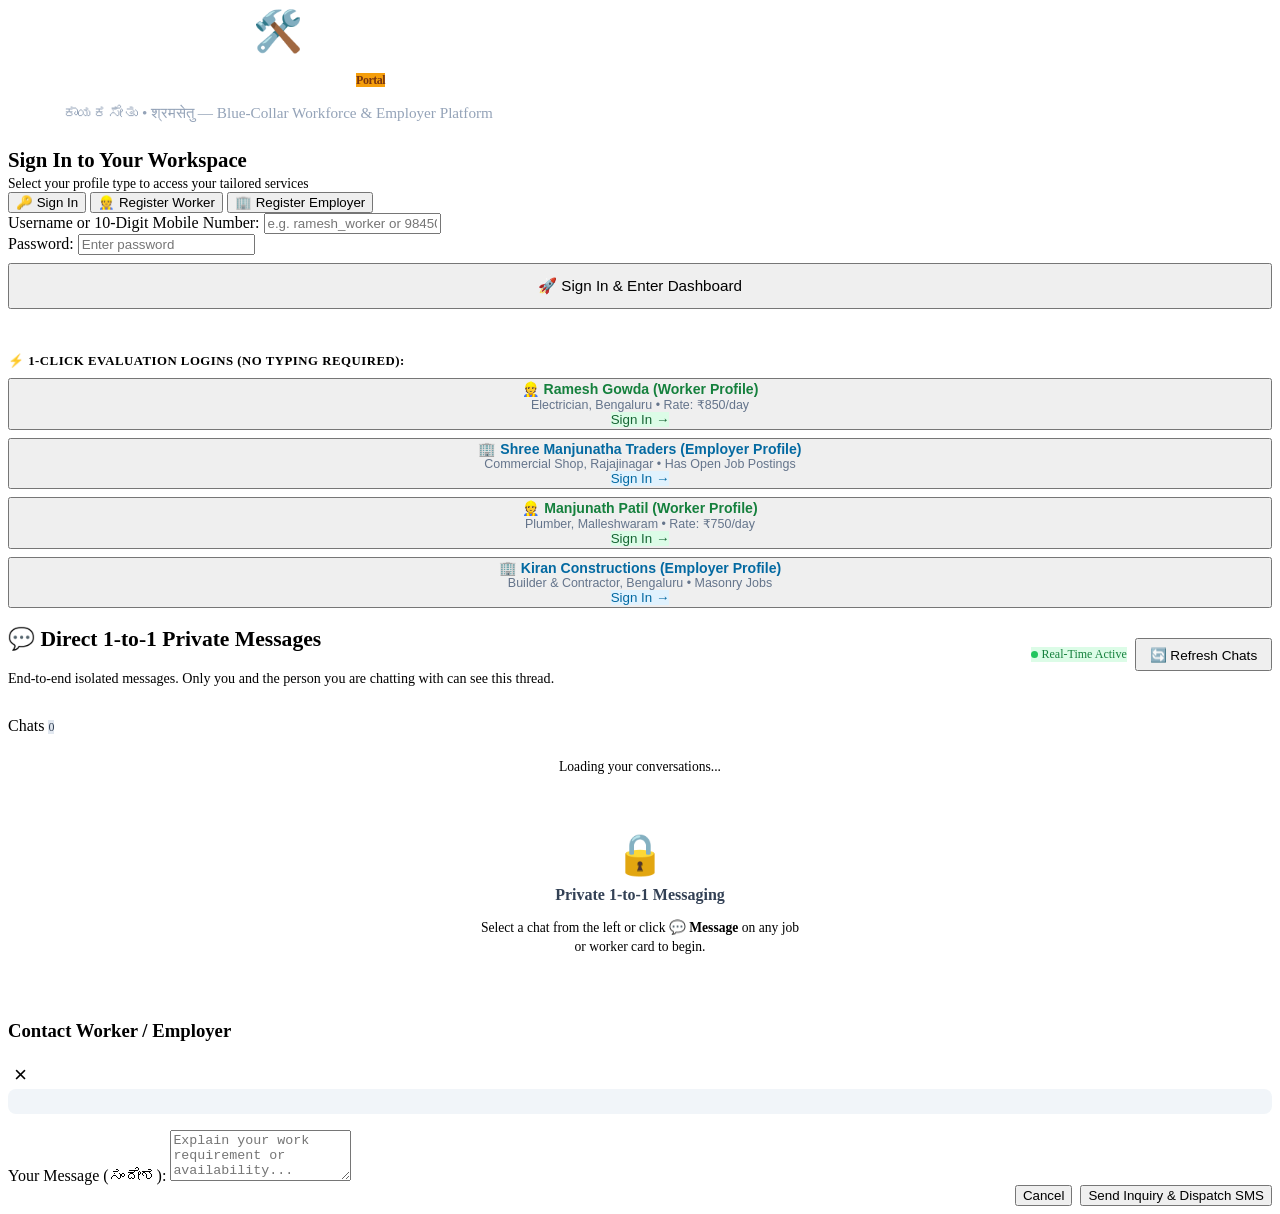
==== app/static/index.html @ 7f8d2085 "Implement real-time WebSocket chat service, fix initiate target resolution, and add live typing indi" ====
<!DOCTYPE html>
<html lang="en">
<head>
  <meta charset="UTF-8">
  <meta name="viewport" content="width=device-width, initial-scale=1.0">
  <title>KaayakaSetu (ಕಾಯಕಸೇತು / श्रमसेतु) - Blue Collar Work Platform</title>
  <link rel="stylesheet" href="/static/css/style.css">
</head>
<body>

  <!-- ===================================================================== -->
  <!-- 1. FULL-PAGE LOGIN / REGISTRATION SCREEN (Locked behind login)        -->
  <!-- Only after login will the main application open.                      -->
  <!-- ===================================================================== -->
  <div id="auth-screen" class="auth-page-wrapper">
    <div style="text-align:center; color:white; margin-bottom:1.5rem; max-width:540px; width:100%;">
      <div style="font-size:2.5rem; margin-bottom:0.25rem;">🛠️</div>
      <h1 style="font-size:2rem; font-weight:800; letter-spacing:-0.5px; margin:0;">
        KaayakaSetu <span class="logo-badge" style="background:#f59e0b; color:#78350f; font-size:0.75rem; vertical-align:middle;">Portal</span>
      </h1>
      <p style="color:#94a3b8; font-size:0.95rem; margin-top:0.4rem; line-height:1.4;">
        ಕಾಯಕಸೇತು • श्रमसेतु — Blue-Collar Workforce & Employer Platform
      </p>
    </div>

    <div class="auth-box">
      <div class="auth-header">
        <h2 style="font-size:1.3rem; color:var(--text-main); margin-bottom:0.25rem;" id="auth-box-title">Sign In to Your Workspace</h2>
        <p style="color:var(--text-muted); font-size:0.85rem; margin:0;">
          Select your profile type to access your tailored services
        </p>
      </div>

      <div class="auth-body">
        <!-- Tab Selectors -->
        <div class="auth-tab-buttons">
          <button id="tab-btn-signin" class="auth-tab-btn active" onclick="showAuthTab('signin')">
            🔑 Sign In
          </button>
          <button id="tab-btn-worker" class="auth-tab-btn" onclick="showAuthTab('worker')">
            👷 Register Worker
          </button>
          <button id="tab-btn-employer" class="auth-tab-btn" onclick="showAuthTab('employer')">
            🏢 Register Employer
          </button>
        </div>

        <!-- Alert Notification Box -->
        <div id="auth-screen-alert" style="display:none; padding:0.75rem 1rem; border-radius:8px; margin-bottom:1.25rem; font-size:0.85rem; font-weight:500;"></div>

        <!-- TAB 1: SIGN IN FORM -->
        <div id="section-signin">
          <form onsubmit="handleSignIn(event)">
            <div class="form-group">
              <label>Username or 10-Digit Mobile Number:</label>
              <input type="text" id="si-identifier" class="form-control" placeholder="e.g. ramesh_worker or 9845011223" required>
            </div>
            <div class="form-group">
              <label>Password:</label>
              <input type="password" id="si-password" class="form-control" placeholder="Enter password" required>
            </div>
            <button type="submit" class="btn btn-primary" style="width:100%; margin-top:0.5rem; justify-content:center; padding:0.75rem; font-size:0.95rem;">
              🚀 Sign In & Enter Dashboard
            </button>
          </form>

          <!-- 1-Click Instant Evaluation Logins -->
          <div style="margin-top:1.5rem; padding-top:1.25rem; border-top:1px dashed var(--border-color);">
            <div style="font-weight:700; font-size:0.8rem; color:var(--text-muted); margin-bottom:0.6rem; text-transform:uppercase; letter-spacing:0.5px;">
              ⚡ 1-Click Evaluation Logins (No typing required):
            </div>
            <div style="display:flex; flex-direction:column; gap:0.5rem;">
              <button type="button" class="demo-pill-btn" onclick="directDemoLogin('ramesh_worker', 'password123')">
                <div>
                  <div style="font-weight:700; color:#15803d; font-size:0.88rem;">👷 Ramesh Gowda (Worker Profile)</div>
                  <div style="font-size:0.78rem; color:#64748b;">Electrician, Bengaluru • Rate: ₹850/day</div>
                </div>
                <span class="badge" style="background:#dcfce7; color:#166534;">Sign In &rarr;</span>
              </button>

              <button type="button" class="demo-pill-btn" onclick="directDemoLogin('manjunatha_traders', 'password123')">
                <div>
                  <div style="font-weight:700; color:#0369a1; font-size:0.88rem;">🏢 Shree Manjunatha Traders (Employer Profile)</div>
                  <div style="font-size:0.78rem; color:#64748b;">Commercial Shop, Rajajinagar • Has Open Job Postings</div>
                </div>
                <span class="badge" style="background:#e0f2fe; color:#0369a1;">Sign In &rarr;</span>
              </button>

              <button type="button" class="demo-pill-btn" onclick="directDemoLogin('manjunath_plumber', 'password123')">
                <div>
                  <div style="font-weight:700; color:#15803d; font-size:0.88rem;">👷 Manjunath Patil (Worker Profile)</div>
                  <div style="font-size:0.78rem; color:#64748b;">Plumber, Malleshwaram • Rate: ₹750/day</div>
                </div>
                <span class="badge" style="background:#dcfce7; color:#166534;">Sign In &rarr;</span>
              </button>

              <button type="button" class="demo-pill-btn" onclick="directDemoLogin('kiran_constructions', 'password123')">
                <div>
                  <div style="font-weight:700; color:#0369a1; font-size:0.88rem;">🏢 Kiran Constructions (Employer Profile)</div>
                  <div style="font-size:0.78rem; color:#64748b;">Builder & Contractor, Bengaluru • Masonry Jobs</div>
                </div>
                <span class="badge" style="background:#e0f2fe; color:#0369a1;">Sign In &rarr;</span>
              </button>
            </div>
          </div>
        </div>

        <!-- TAB 2: REGISTER WORKER FORM -->
        <div id="section-worker" style="display:none;">
          <form onsubmit="handleRegister(event, 'worker')">
            <div class="form-row">
              <div class="form-group">
                <label>Full Name (ಕಾರ್ಮಿಕನ ಹೆಸರು):</label>
                <input type="text" id="reg-w-name" class="form-control" placeholder="e.g. Suresh Gowda" required>
              </div>
              <div class="form-group">
                <label>10-Digit Mobile Number:</label>
                <input type="text" id="reg-w-phone" class="form-control" placeholder="9845012345" required>
              </div>
            </div>
            <div class="form-row">
              <div class="form-group">
                <label>Username:</label>
                <input type="text" id="reg-w-user" class="form-control" placeholder="e.g. suresh_electrician" required>
              </div>
              <div class="form-group">
                <label>Password:</label>
                <input type="password" id="reg-w-pass" class="form-control" placeholder="Create password" required>
              </div>
            </div>
            <div class="form-row">
              <div class="form-group">
                <label>Trade / Skill (ವೃತ್ತಿ):</label>
                <select id="reg-w-trade" class="form-control" required>
                  <option value="Electrician">Electrician (ಎಲೆಕ್ಟ್ರಿಷಿಯನ್)</option>
                  <option value="Plumber">Plumber (ಪ್ಲಂಬರ್)</option>
                  <option value="Mason">Mason / Mestri (ಮೇಸ್ತ್ರಿ)</option>
                  <option value="Carpenter">Carpenter (ಬಡಗಿ)</option>
                  <option value="Painter">Painter (ಪೇಂಟರ್)</option>
                  <option value="Helper">General Helper (ಕೂಲಿ ಕಾರ್ಮಿಕ)</option>
                  <option value="Welder">Welder (ವೆಲ್ಡರ್)</option>
                </select>
              </div>
              <div class="form-group">
                <label>Daily Wage Rate ₹ (ದಿನಗೂಲಿ):</label>
                <input type="number" id="reg-w-rate" class="form-control" value="850" min="400" required>
              </div>
            </div>
            <div class="form-row">
              <div class="form-group">
                <label>Experience (Years):</label>
                <input type="number" id="reg-w-exp" class="form-control" value="3" min="0" max="35" required>
              </div>
              <div class="form-group">
                <label>City (ನಗರ):</label>
                <select id="reg-w-city" class="form-control" required>
                  <option value="Bengaluru">Bengaluru</option>
                  <option value="Mysuru">Mysuru</option>
                  <option value="Hubballi">Hubballi</option>
                  <option value="Belagavi">Belagavi</option>
                  <option value="Delhi">Delhi</option>
                  <option value="Lucknow">Lucknow</option>
                  <option value="Patna">Patna</option>
                </select>
              </div>
            </div>
            <button type="submit" class="btn btn-primary" style="width:100%; margin-top:0.75rem; justify-content:center; padding:0.75rem;">
              👷 Create Worker Profile & Enter Dashboard
            </button>
          </form>
        </div>

        <!-- TAB 3: REGISTER EMPLOYER FORM -->
        <div id="section-employer" style="display:none;">
          <form onsubmit="handleRegister(event, 'employer')">
            <div class="form-row">
              <div class="form-group">
                <label>Contact Person Name:</label>
                <input type="text" id="reg-e-name" class="form-control" placeholder="e.g. Naveen Hegde" required>
              </div>
              <div class="form-group">
                <label>Company / Shop / Builder Name:</label>
                <input type="text" id="reg-e-comp" class="form-control" placeholder="e.g. Hegde Enterprises" required>
              </div>
            </div>
            <div class="form-row">
              <div class="form-group">
                <label>10-Digit Mobile Number:</label>
                <input type="text" id="reg-e-phone" class="form-control" placeholder="9900112233" required>
              </div>
              <div class="form-group">
                <label>City (ನಗರ):</label>
                <select id="reg-e-city" class="form-control" required>
                  <option value="Bengaluru">Bengaluru</option>
                  <option value="Mysuru">Mysuru</option>
                  <option value="Hubballi">Hubballi</option>
                  <option value="Belagavi">Belagavi</option>
                  <option value="Delhi">Delhi</option>
                  <option value="Lucknow">Lucknow</option>
                  <option value="Patna">Patna</option>
                </select>
              </div>
            </div>
            <div class="form-row">
              <div class="form-group">
                <label>Username:</label>
                <input type="text" id="reg-e-user" class="form-control" placeholder="e.g. hegde_enterprises" required>
              </div>
              <div class="form-group">
                <label>Password:</label>
                <input type="password" id="reg-e-pass" class="form-control" placeholder="Create password" required>
              </div>
            </div>
            <button type="submit" class="btn btn-primary" style="width:100%; margin-top:0.75rem; justify-content:center; padding:0.75rem;">
              🏢 Create Employer Account & Enter Dashboard
            </button>
          </form>
        </div>

      </div>
    </div>
  </div>

  <!-- ===================================================================== -->
  <!-- 2. MAIN APPLICATION DASHBOARD (Opens ONLY AFTER Successful Login)     -->
  <!-- ===================================================================== -->
  <div id="main-app-screen" style="display: none;">

    <!-- Top Header -->
    <header>
      <div class="header-container">
        <div class="logo-area">
          <h1>
            🛠️ KaayakaSetu 
            <span class="logo-badge" id="lbl-badge">Microservices</span>
          </h1>
          <div class="logo-subtitle" id="lbl-subtitle">
            ಕಾಯಕಸೇತು • श्रमсеतु — Connecting Workers & Employers with Smart Matching, Fair Wage & Regional Voice IVR
          </div>
        </div>
        <div class="header-controls">
          <select id="language-switcher" class="lang-select" onchange="changeLanguage(this.value)">
            <option value="en">English</option>
            <option value="kn">ಕನ್ನಡ (Kannada)</option>
            <option value="hi">हिन्दी (Hindi)</option>
          </select>

          <!-- Current User Profile Badge -->
          <div id="auth-user-badge" style="display:flex; align-items:center;"></div>

          <!-- Sign Out Button -->
          <button id="btn-sign-out" class="btn btn-secondary" onclick="handleLogout()" style="background:#fee2e2; color:#b91c1c; border:1px solid #fca5a5; font-weight:700; font-size:0.8rem; padding:0.4rem 0.8rem; cursor:pointer;" title="Sign out and return to Login Screen">
            🚪 Sign Out
          </button>

          <a href="/docs" target="_blank" class="btn btn-secondary" style="font-size:0.8rem; padding: 0.4rem 0.8rem;">
            📖 API Docs
          </a>
        </div>
      </div>
    </header>



    <!-- Navigation Tabs (Filtered strictly by profile role) -->
    <nav class="nav-tabs-container">
      <div class="nav-tabs" id="main-nav-tabs">
        <!-- Worker-Only Tab -->
        <button id="nav-btn-jobs" class="tab-btn active" onclick="switchTab('tab-jobs', this)">
          📋 <span id="nav-jobs">Job Feed</span>
        </button>

        <!-- Employer-Only Tab -->
        <button id="nav-btn-workers" class="tab-btn" onclick="switchTab('tab-workers', this)">
          👷 <span id="nav-workers">Workers Feed</span>
        </button>

        <!-- Employer-Only Tab -->
        <button id="nav-btn-post-job" class="tab-btn" onclick="switchTab('tab-post-job', this)">
          ➕ <span id="nav-post-job">Post Work (Employer)</span>
        </button>

        <!-- Messages & Private Chat Tab (Common for Worker & Employer) -->
        <button id="nav-btn-chat" class="tab-btn" onclick="switchTab('tab-chat', this)">
          💬 <span id="nav-chat">Messages</span> <span id="chat-unread-badge" class="badge" style="display:none; background:#ef4444; color:white; font-size:0.7rem; padding:1px 6px; border-radius:999px;">0</span>
        </button>

        <!-- Common Tab (Scoped to User's Queries) -->
        <button id="nav-btn-matching" class="tab-btn" onclick="switchTab('tab-matching', this)">
          🎯 <span id="nav-matching">Smart Matcher</span>
        </button>

        <!-- Common Tab -->
        <button id="nav-btn-wage" class="tab-btn" onclick="switchTab('tab-wage', this)">
          ⚖️ <span id="nav-wage">Fair Wage Predictor</span>
        </button>

        <!-- Worker-Only Tab (IVR Telecom Simulator) -->
        <button id="nav-btn-phone-simulator" class="tab-btn" onclick="switchTab('tab-phone-simulator', this)" style="background: #e0f2fe; color: #0369a1; border-radius: 8px;">
          📞 <span id="nav-phone">IVR Voice Simulator</span>
        </button>
      </div>
    </nav>

    <!-- Main Content Area -->
    <main class="content-area">

      <!-- 1. JOB FEED TAB (Worker Profile Only) -->
      <div id="tab-jobs" class="tab-pane active">
        <div style="display:flex; justify-content:space-between; align-items:center; flex-wrap:wrap; gap:1rem; margin-bottom:1rem;">
          <div>
            <h2 id="job-feed-title" style="font-size:1.4rem;">Live Job Opportunities for Workers</h2>
            <p id="job-feed-subtitle" style="color:var(--text-muted); font-size:0.9rem;">Browse verified work posted by households, shops, and contractors nearby.</p>
          </div>
          <div style="display:flex; gap:0.5rem; flex-wrap:wrap;">
            <select id="filter-job-trade" class="form-control" style="width:auto;" onchange="loadJobFeed()">
              <option value="">All Trades (ಎಲ್ಲ ವೃತ್ತಿಗಳು)</option>
              <option value="Electrician">Electrician (ಎಲೆಕ್ಟ್ರಿಷಿಯನ್)</option>
              <option value="Plumber">Plumber (ಪ್ಲಂಬರ್)</option>
              <option value="Mason">Mason (ಮೇಸ್ತ್ರಿ)</option>
              <option value="Carpenter">Carpenter (ಬಡಗಿ)</option>
              <option value="Painter">Painter (ಪೇಂಟರ್)</option>
              <option value="Helper">Helper (ಕೂಲಿ ಕಾರ್ಮಿಕ)</option>
              <option value="Welder">Welder (ವೆಲ್ಡರ್)</option>
            </select>
            <select id="filter-job-city" class="form-control" style="width:auto;" onchange="loadJobFeed()">
              <option value="">All Cities (ಎಲ್ಲ ನಗರಗಳು)</option>
              <option value="Bengaluru">Bengaluru</option>
              <option value="Mysuru">Mysuru</option>
              <option value="Hubballi">Hubballi</option>
              <option value="Delhi">Delhi</option>
              <option value="Lucknow">Lucknow</option>
              <option value="Patna">Patna</option>
            </select>
            <button class="btn btn-secondary" onclick="loadJobFeed()">🔄 Refresh</button>
          </div>
        </div>
        <div id="job-feed-grid" class="card-grid">
          <!-- Rendered dynamically -->
        </div>
      </div>

      <!-- 2. WORKERS FEED TAB (Employer Profile Only) -->
      <div id="tab-workers" class="tab-pane">
        <div style="display:flex; justify-content:space-between; align-items:center; flex-wrap:wrap; gap:1rem; margin-bottom:1rem;">
          <div>
            <h2 id="worker-feed-title" style="font-size:1.4rem;">Available Workers Feed for Employers</h2>
            <p id="worker-feed-subtitle" style="color:var(--text-muted); font-size:0.9rem;">Hire skilled tradespeople with verified ratings, rates, and locations.</p>
          </div>
          <div style="display:flex; gap:0.5rem; flex-wrap:wrap;">
            <select id="filter-worker-trade" class="form-control" style="width:auto;" onchange="loadWorkerFeed()">
              <option value="">All Trades</option>
              <option value="Electrician">Electrician</option>
              <option value="Plumber">Plumber</option>
              <option value="Mason">Mason</option>
              <option value="Carpenter">Carpenter</option>
              <option value="Painter">Painter</option>
              <option value="Helper">Helper</option>
              <option value="Welder">Welder</option>
            </select>
            <select id="filter-worker-city" class="form-control" style="width:auto;" onchange="loadWorkerFeed()">
              <option value="">All Cities</option>
              <option value="Bengaluru">Bengaluru</option>
              <option value="Mysuru">Mysuru</option>
              <option value="Hubballi">Hubballi</option>
              <option value="Delhi">Delhi</option>
              <option value="Lucknow">Lucknow</option>
              <option value="Patna">Patna</option>
            </select>
            <button class="btn btn-secondary" onclick="loadWorkerFeed()">🔄 Refresh</button>
          </div>
        </div>
        <div id="worker-feed-grid" class="card-grid">
          <!-- Rendered dynamically -->
        </div>
      </div>

      <!-- 3. SMART MATCHER TAB (Scoped strictly to current user's queries) -->
      <div id="tab-matching" class="tab-pane">
        <div class="form-card" style="max-width:900px; margin-bottom: 1.5rem;">
          <div style="display:flex; justify-content:space-between; align-items:flex-start; flex-wrap:wrap; gap:0.5rem; margin-bottom:0.5rem;">
            <h2 style="font-size:1.3rem;" id="match-header-title">🎯 Smart Multi-Factor Job Matcher</h2>
            <span id="match-scope-badge" class="badge" style="background:#dcfce7; color:#15803d; font-size:0.8rem;">
              🔒 Scoped to Your Profile
            </span>
          </div>
          <p style="color:var(--text-muted); font-size:0.9rem; margin-bottom:1rem;" id="match-header-desc">
            Calculates compatibility scores using trade overlap (40%), geodesic travel distance (30%), wage budget fit (20%), and reliability/rating (10%).
          </p>
          <div class="form-row">
            <div class="form-group" id="match-mode-group" style="display:none;">
              <label>Mode:</label>
              <select id="match-mode" class="form-control">
                <option value="worker_to_jobs">Find Best Jobs for Worker</option>
                <option value="job_to_workers">Find Best Workers for Job Opening</option>
              </select>
            </div>
            <div class="form-group" id="match-target-group" style="flex:1;">
              <label id="lbl-match-target">Select Your Query:</label>
              <select id="match-target-select" class="form-control">
                <!-- Populated via JS with ONLY the logged-in user's queries -->
              </select>
            </div>
          </div>
          <div style="display:flex; justify-content:space-between; align-items:center; flex-wrap:wrap; gap:0.5rem;">
            <div id="match-query-note" style="font-size:0.82rem; color:var(--text-muted);">
              ⚡ Queries are scoped strictly to your account.
            </div>
            <button class="btn btn-primary" onclick="runMatching()">⚡ Run Smart Match</button>
          </div>
        </div>
        <div id="match-results-container">
          <!-- Match results card grid -->
        </div>
      </div>

      <!-- 4. FAIR WAGE PREDICTOR TAB -->
      <div id="tab-wage" class="tab-pane">
        <div class="form-card">
          <h2 style="font-size:1.3rem; margin-bottom:0.5rem;">⚖️ Fair Wage Prediction Engine</h2>
          <p style="color:var(--text-muted); font-size:0.9rem; margin-bottom:1.5rem;">
            Estimates fair market baseline and recommended daily wages based on Indian city economic tiers (Tier-1, 2, 3), experience compounding (+3%/yr), and tool ownership to protect workers from wage exploitation.
          </p>
          <form id="wage-prediction-form" onsubmit="handleWagePrediction(event)">
            <div class="form-row">
              <div class="form-group">
                <label>Trade / Skill (ವೃತ್ತಿ / व्यवसाय):</label>
                <select id="wage-trade" class="form-control" required>
                  <option value="Electrician">Electrician (ಎಲೆಕ್ಟ್ರಿಷಿಯನ್ / इलेक्ट्रीशियन)</option>
                  <option value="Plumber">Plumber (ಪ್ಲಂಬರ್ / प्लंबर)</option>
                  <option value="Mason">Mason / Mestri (ಮೇಸ್ತ್ರಿ / राजमिस्त्री)</option>
                  <option value="Carpenter">Carpenter (ಬಡಗಿ / बढ़ई)</option>
                  <option value="Painter">Painter (ಪೇಂಟರ್ / पेंटर)</option>
                  <option value="Welder">Welder (ವೆಲ್ಡರ್ / वेल्डर)</option>
                  <option value="Tile Mason">Tile / Flooring Mason (ಟೈಲ್ಸ್ ಮೇಸ್ತ್ರಿ)</option>
                  <option value="AC Technician">AC Technician (ಎಸಿ ಮೆಕ್ಯಾನಿಕ್)</option>
                  <option value="Helper">General Helper / Labour (ಕೂಲಿ ಕಾರ್ಮಿಕ / मजदूर)</option>
                  <option value="Loader">Loading & Unloading (ಹಮಾಲಿ)</option>
                </select>
              </div>
              <div class="form-group">
                <label>City (ನಗರ / शहर):</label>
                <select id="wage-city" class="form-control" required>
                  <option value="Bengaluru">Bengaluru (Tier-1 / ಕರ್ನಾಟಕ)</option>
                  <option value="Mysuru">Mysuru (Tier-2 / ಕರ್ನಾಟಕ)</option>
                  <option value="Hubballi">Hubballi (Tier-2 / ಕರ್ನಾಟಕ)</option>
                  <option value="Belagavi">Belagavi (Tier-2 / ಕರ್ನಾಟಕ)</option>
                  <option value="Davanagere">Davanagere (Tier-3 / ಕರ್ನಾಟಕ)</option>
                  <option value="Delhi">Delhi (Tier-1)</option>
                  <option value="Lucknow">Lucknow (Tier-2)</option>
                  <option value="Patna">Patna (Tier-2)</option>
                  <option value="Jaipur">Jaipur (Tier-2)</option>
                </select>
              </div>
            </div>
            <div class="form-row">
              <div class="form-group">
                <label>Years of Experience (ಅನುಭವ):</label>
                <input type="number" id="wage-exp" class="form-control" min="0" max="30" value="4" required>
              </div>
              <div class="form-group">
                <label>Hours per Workday:</label>
                <input type="number" id="wage-hours" class="form-control" min="1" max="14" value="8" required>
              </div>
            </div>
            <div class="form-row" style="margin-bottom:1.5rem;">
              <div class="form-group" style="display:flex; align-items:center; gap:0.5rem; margin-top:1.5rem;">
                <input type="checkbox" id="wage-tools" checked style="width:18px; height:18px;">
                <label for="wage-tools" style="margin-bottom:0;">Worker brings own power tools (+₹150/day)</label>
              </div>
              <div class="form-group" style="display:flex; align-items:center; gap:0.5rem; margin-top:1.5rem;">
                <input type="checkbox" id="wage-urgent" style="width:18px; height:18px;">
                <label for="wage-urgent" style="margin-bottom:0;">Emergency / Immediate Request (+20%)</label>
              </div>
            </div>
            <button type="submit" class="btn btn-primary" style="width:100%;">Calculate Fair Wage (ನ್ಯಾಯಯುತ ದರ ಲೆಕ್ಕಹಾಕಿ)</button>
          </form>

          <div id="wage-result-card" style="display:none; margin-top:1.5rem; padding:1.25rem; border-radius:10px; background:#f0fdf4; border:1px solid #bbf7d0;">
            <!-- Dynamically populated -->
          </div>
        </div>
      </div>

      <!-- 5. POST WORK (EMPLOYER ONLY) TAB -->
      <div id="tab-post-job" class="tab-pane">
        <div class="form-card">
          <h2 style="font-size:1.3rem; margin-bottom:0.5rem;">➕ Post Work / Requirement (ಉದ್ಯೋಗ ಪ್ರಕಟಿಸಿ)</h2>
          <p style="color:var(--text-muted); font-size:0.9rem; margin-bottom:1.5rem;">
            Connect instantly with skilled workers nearby. Fair wages ensure faster acceptance!
          </p>
          <form id="post-job-form" onsubmit="handlePostJob(event)">
            <div class="form-group">
              <label>Work Title (ಕೆಲಸದ ಶೀರ್ಷಿಕೆ):</label>
              <input type="text" id="job-title" class="form-control" placeholder="e.g. Bathroom plumbing & new pipe fitting" required>
            </div>
            <div class="form-row">
              <div class="form-group">
                <label>Trade Required (ಅಗತ್ಯವಿರುವ ವೃತ್ತಿ):</label>
                <select id="job-trade" class="form-control" required>
                  <option value="Electrician">Electrician</option>
                  <option value="Plumber">Plumber</option>
                  <option value="Mason">Mason</option>
                  <option value="Carpenter">Carpenter</option>
                  <option value="Painter">Painter</option>
                  <option value="Helper">Helper / Labour</option>
                  <option value="Welder">Welder</option>
                </select>
              </div>
              <div class="form-group">
                <label>Urgency Level:</label>
                <select id="job-urgency" class="form-control">
                  <option value="normal">Normal (ಸಾಮಾನ್ಯ)</option>
                  <option value="urgent">Urgent / Immediate (ತುರ್ತು ಕೆಲಸ)</option>
                </select>
              </div>
            </div>
            <div class="form-row">
              <div class="form-group">
                <label>City (ನಗರ):</label>
                <select id="job-city" class="form-control" required>
                  <option value="Bengaluru">Bengaluru</option>
                  <option value="Mysuru">Mysuru</option>
                  <option value="Hubballi">Hubballi</option>
                  <option value="Belagavi">Belagavi</option>
                  <option value="Delhi">Delhi</option>
                  <option value="Lucknow">Lucknow</option>
                  <option value="Patna">Patna</option>
                </select>
              </div>
              <div class="form-group">
                <label>Locality / Area (ಬಡಾವಣೆ/ಪ್ರದೇಶ):</label>
                <input type="text" id="job-area" class="form-control" placeholder="e.g. Rajajinagar, Indiranagar" required>
              </div>
            </div>
            <div class="form-row">
              <div class="form-group">
                <label>Daily Wage Offered in ₹ (ನೀಡುವ ದಿನಗೂಲಿ):</label>
                <input type="number" id="job-wage" class="form-control" placeholder="e.g. 900" min="400" required>
              </div>
              <div class="form-group">
                <label>Work Duration (Days):</label>
                <input type="number" id="job-duration" class="form-control" value="1" min="1" required>
              </div>
            </div>
            <div class="form-row">
              <div class="form-group">
                <label>Employer / Company Name:</label>
                <input type="text" id="job-employer-name" class="form-control" placeholder="Your business name" required>
              </div>
              <div class="form-group">
                <label>Employer Phone Number (ಮೊಬೈಲ್ ಸಂಖ್ಯೆ):</label>
                <input type="tel" id="job-employer-phone" class="form-control" placeholder="10-digit mobile number" pattern="[0-9]{10}" required>
              </div>
            </div>
            <div class="form-group">
              <label>Work Description & Requirements:</label>
              <textarea id="job-desc" class="form-control" rows="3" placeholder="Explain the exact work requirements, materials available, etc."></textarea>
            </div>
            <button type="submit" class="btn btn-primary" style="width:100%;">Publish Job Posting (ಕೆಲಸ ಪ್ರಕಟಿಸಿ)</button>
          </form>
        </div>
      </div>

      <!-- 6. IVR VOICE SIMULATOR TAB (Worker Profile Only) -->
      <div id="tab-phone-simulator" class="tab-pane">

        <!-- Live Twilio Phone Number Hotline Banner -->
        <div style="background: linear-gradient(135deg, #0284c7 0%, #0369a1 100%); color:white; border-radius:12px; padding:1.25rem 1.5rem; margin-bottom:1.5rem; display:flex; justify-content:space-between; align-items:center; flex-wrap:wrap; gap:1rem; box-shadow: 0 4px 6px -1px rgba(0, 0, 0, 0.1);">
          <div>
            <div style="display:flex; align-items:center; gap:0.5rem; font-size:0.8rem; text-transform:uppercase; letter-spacing:0.5px; opacity:0.95;">
              <span>🔴 LIVE TWILIO TELECOM GATEWAY</span>
              <span style="background:#22c55e; color:white; font-size:0.7rem; font-weight:700; padding:2px 8px; border-radius:999px;">ACTIVE HOTLINE</span>
            </div>
            <div style="font-size:1.8rem; font-weight:800; letter-spacing:1px; margin:0.35rem 0 0.2rem 0; font-family:monospace;">
              📞 <a href="tel:+17372508034" style="color:white; text-decoration:none;">+1 (737) 250-8034</a>
            </div>
            <div style="font-size:0.9rem; opacity:0.95;">
              Call directly from any mobile phone worldwide to experience the automated bilingual voice IVR in <strong>Kannada (ಕನ್ನಡ)</strong> and <strong>Hindi (हिन्दी)</strong>!
            </div>
          </div>
          <div style="display:flex; gap:0.6rem; align-items:center;">
            <a href="tel:+17372508034" class="btn" style="background:white; color:#0369a1; font-weight:700; padding:0.6rem 1.2rem; border-radius:8px; text-decoration:none; display:inline-flex; align-items:center; gap:0.4rem; box-shadow: 0 2px 4px rgba(0,0,0,0.1);">
              📱 Dial +1 (737) 250-8034
            </a>
          </div>
        </div>

        <div style="text-align:center; margin-bottom:1.5rem;">
          <h2 style="font-size:1.4rem;">📞 Virtual IVR Voice Call Simulator</h2>
          <p style="color:var(--text-muted); font-size:0.95rem; max-width:700px; margin:0.3rem auto;">
            Don't have a phone handy? Test the exact same bilingual Twilio IVR voice flows right inside your browser with the virtual interactive feature phone below!
          </p>
        </div>

        <div class="phone-simulator-container">
          <!-- Feature Phone Device -->
          <div class="feature-phone">
            <div class="phone-speaker"></div>

            <!-- Phone Screen -->
            <div class="phone-screen" id="phone-screen">
              <div class="screen-header">
                <span id="screen-network">📶 Telecom 4G</span>
                <span id="screen-clock">18:30</span>
                <span id="call-status-badge" style="background:#0284c7; padding:1px 6px; border-radius:4px; font-size:0.75rem;">Standby</span>
              </div>
              <div class="screen-body" id="screen-text">
Voice IVR Gateway
Twilio: +1 (737) 250-8034
Press 📞 CALL or dial from any real mobile phone!
              </div>
              <div class="screen-input-bar">
                <span style="margin-right:4px;">DTMF:</span>
                <input type="text" id="phone-dial-input" placeholder="Press keypad digits (1, 2, 3)" style="background:transparent; border:none; color:#38bdf8; font-family:monospace; font-size:0.9rem; width:100%; outline:none;">
              </div>
            </div>

            <!-- Call / End Action Buttons -->
            <div class="call-control-keys">
              <button class="key-call" id="btn-call" onclick="handlePhoneCallBtn()">📞 CALL</button>
              <button class="key-end" id="btn-end" onclick="handlePhoneEndBtn()">🔴 END</button>
            </div>

            <!-- Numeric DTMF Keypad -->
            <div class="phone-keypad">
              <button class="keypad-btn" onclick="pressKey('1')">1 <span class="letters">Registration</span></button>
              <button class="keypad-btn" onclick="pressKey('2')">2 <span class="letters">Find Jobs</span></button>
              <button class="keypad-btn" onclick="pressKey('3')">3 <span class="letters">Fair Wage</span></button>
              <button class="keypad-btn" onclick="pressKey('4')">4 <span class="letters">G H I</span></button>
              <button class="keypad-btn" onclick="pressKey('5')">5 <span class="letters">J K L</span></button>
              <button class="keypad-btn" onclick="pressKey('6')">6 <span class="letters">M N O</span></button>
              <button class="keypad-btn" onclick="pressKey('7')">7 <span class="letters">P Q R S</span></button>
              <button class="keypad-btn" onclick="pressKey('8')">8 <span class="letters">T U V</span></button>
              <button class="keypad-btn" onclick="pressKey('9')">9 <span class="letters">Repeat</span></button>
              <button class="keypad-btn" onclick="pressKey('*')">*</button>
              <button class="keypad-btn" onclick="pressKey('0')">0 <span class="letters">Help</span></button>
              <button class="keypad-btn" onclick="pressKey('#')">#</button>
            </div>
          </div>

          <!-- Phone Guide & Live Audio Controls Panel -->
          <div class="phone-guide-panel">
            <h3 style="margin-bottom:0.75rem; color:var(--primary);">IVR Voice Gateway Control</h3>

            <div style="background:#f0f9ff; border:1px solid #bae6fd; border-radius:8px; padding:0.85rem 1rem; margin-bottom:1rem;">
              <div style="font-size:0.75rem; text-transform:uppercase; color:#0369a1; font-weight:700; letter-spacing:0.5px;">Live Twilio Hotline:</div>
              <div style="font-size:1.35rem; font-weight:800; color:#0c4a6e; font-family:monospace; margin:0.2rem 0;">📞 +1 (737) 250-8034</div>
              <div style="font-size:0.8rem; color:#0284c7;">Connected Webhook: <code>/api/v1/telecom/ivr/twiml</code></div>
            </div>

            <div class="form-group">
              <label>Caller Phone Number (Worker Profile):</label>
              <input type="text" id="phone-caller-id" class="form-control" value="9845011223">
            </div>
            </div>

            <div id="ivr-audio-controls" style="background:#ecfdf5; padding:1rem; border-radius:8px; border:1px solid #a7f3d0; margin-bottom:1rem;">
              <div style="font-weight:600; color:#065f46; margin-bottom:0.3rem;">🔊 Voice Speech Synthesizer</div>
              <p style="font-size:0.85rem; color:#047857; margin-bottom:0.6rem;">
                Audio prompts in Kannada and Hindi are generated dynamically and spoken aloud via Web Speech API!
              </p>
              <button class="btn btn-success" style="font-size:0.85rem;" onclick="speakCurrentPrompt()">
                🔊 Repeat Audio Prompt
              </button>
            </div>

            <div style="background:#f8fafc; border:1px solid var(--border-color); border-radius:8px; padding:1rem; font-size:0.85rem; margin-bottom:1rem;">
              <div style="font-weight:600; margin-bottom:0.4rem;">IVR Call Menu Options:</div>
              <ul style="padding-left:1.2rem; line-height:1.6; color:#475569;">
                <li><strong>📞 Connect Call:</strong> Click <strong>📞 CALL</strong> to initiate the bilingual greeting.</li>
                <li><strong>1️⃣ Worker Registration:</strong> Press <code>1</code> on the keypad &rarr; Automatically links profile with caller ID!</li>
                <li><strong>2️⃣ Today's Jobs:</strong> Press <code>2</code> on the keypad &rarr; Audio reads out open job title, location, wage, and employer phone!</li>
                <li><strong>3️⃣ Fair Daily Wage:</strong> Press <code>3</code> on the keypad &rarr; Audio explains current market benchmark rates for the trade.</li>
                <li><strong>🔴 End Call:</strong> Click <strong>🔴 END</strong> to hang up.</li>
              </ul>
            </div>

            <div>
              <div style="font-weight:600; margin-bottom:0.3rem; font-size:0.85rem; color:var(--text-muted);">Live TwiML / Voice XML Payload:</div>
              <pre id="twiml-display" style="background:#0f172a; color:#38bdf8; padding:0.75rem; border-radius:6px; font-size:0.75rem; overflow-x:auto; max-height:160px; white-space:pre-wrap;">&lt;!-- Press CALL to inspect generated TwiML XML --&gt;</pre>
            </div>
          </div>
        </div>
      </div>

      <!-- 7. PRIVATE MESSAGES & CHAT TAB (Strictly 1-to-1 Isolated) -->
      <div id="tab-chat" class="tab-pane">
        <div style="margin-bottom:1rem; display:flex; justify-content:space-between; align-items:center; flex-wrap:wrap; gap:0.5rem;">
          <div>
            <h2 style="font-size:1.35rem; display:flex; align-items:center; gap:0.5rem;">
              💬 Direct 1-to-1 Private Messages
            </h2>
            <p style="color:var(--text-muted); font-size:0.88rem;">
              End-to-end isolated messages. Only you and the person you are chatting with can see this thread.
            </p>
          </div>
          <div style="display:flex; align-items:center; gap:0.5rem;">
            <span id="ws-status-badge" class="badge" style="background:#dcfce7; color:#15803d; font-size:0.75rem; display:inline-flex; align-items:center; gap:4px;">
              <span style="display:inline-block; width:7px; height:7px; background:#22c55e; border-radius:50%;"></span>
              Real-Time Active
            </span>
            <button class="btn btn-secondary" onclick="loadConversations()" style="font-size:0.85rem; padding:0.4rem 0.8rem;">
              🔄 Refresh Chats
            </button>
          </div>
        </div>

        <div class="chat-layout">
          <!-- Sidebar: Conversations List -->
          <div class="chat-sidebar">
            <div class="chat-sidebar-header">
              <span>Chats</span>
              <span id="chat-conv-count" class="badge" style="background:#e2e8f0; color:#334155; font-size:0.75rem;">0</span>
            </div>
            <div id="chat-conversation-list" class="conversation-list">
              <!-- Dynamically populated via loadConversations() -->
              <div style="padding:1.5rem 1rem; text-align:center; color:var(--text-muted); font-size:0.85rem;">
                Loading your conversations...
              </div>
            </div>
          </div>

          <!-- Main Chat Panel -->
          <div class="chat-main" id="chat-main-panel">
            <!-- Active Chat Header -->
            <div class="chat-main-header" id="chat-header" style="display:none;">
              <div>
                <div style="display:flex; align-items:center; gap:0.5rem;">
                  <strong id="chat-partner-name" style="font-size:1rem; color:var(--text-main);">...</strong>
                  <span id="chat-partner-role-badge" class="badge" style="font-size:0.72rem;">...</span>
                  <span id="chat-partner-online-dot" style="display:inline-block; width:8px; height:8px; background:#22c55e; border-radius:50%;" title="Online now"></span>
                </div>
                <div id="chat-job-context" style="font-size:0.78rem; color:var(--text-muted); margin-top:2px;"></div>
              </div>
              <div style="font-size:0.82rem; color:#0369a1; font-weight:600;" id="chat-partner-phone"></div>
            </div>

            <!-- Typing indicator -->
            <div id="chat-typing-indicator" style="display:none; font-size:0.78rem; color:#0284c7; padding:4px 1.25rem; font-style:italic; background:#f0f9ff; border-bottom:1px solid #e0f2fe;">
              ✍️ <span id="chat-typing-user">Partner</span> is typing...
            </div>

            <!-- Messages Scroll Area -->
            <div id="chat-messages-container" class="chat-messages-scroll">
              <div id="chat-placeholder" style="margin:auto; text-align:center; color:var(--text-muted); max-width:320px; padding:2rem 1rem;">
                <div style="font-size:2.5rem; margin-bottom:0.5rem;">🔒</div>
                <div style="font-weight:700; color:#334155; margin-bottom:0.3rem;">Private 1-to-1 Messaging</div>
                <p style="font-size:0.85rem; line-height:1.4;">
                  Select a chat from the left or click <strong>💬 Message</strong> on any job or worker card to begin.
                </p>
              </div>
            </div>

            <!-- Chat Input Area -->
            <form id="chat-input-form" class="chat-input-bar" onsubmit="handleSendChatMessage(event)" style="display:none;">
              <input type="text" id="chat-input-text" class="form-control" placeholder="Type a private message..." autocomplete="off" required>
              <button type="submit" class="btn btn-primary" style="padding:0.6rem 1.2rem; display:inline-flex; align-items:center; gap:0.4rem;">
                Send 📨
              </button>
            </form>
          </div>
        </div>
      </div>

    </main>

    <!-- Contact Modal -->
    <div id="contact-modal" class="modal-overlay">
      <div class="modal-content">
        <div class="modal-header">
          <h3 id="modal-title">Contact Worker / Employer</h3>
          <button onclick="closeContactModal()" style="background:none; border:none; font-size:1.4rem; cursor:pointer;">&times;</button>
        </div>
        <div id="modal-body">
          <div id="modal-target-details" style="background:#f1f5f9; padding:0.8rem; border-radius:8px; margin-bottom:1rem; font-size:0.9rem;">
            <!-- Dynamically filled -->
          </div>
          <div class="form-group">
            <label>Your Message (ಸಂದೇಶ):</label>
            <textarea id="modal-message" class="form-control" rows="3" placeholder="Explain your work requirement or availability..."></textarea>
          </div>
          <div style="display:flex; justify-content:flex-end; gap:0.5rem;">
            <button class="btn btn-secondary" onclick="closeContactModal()">Cancel</button>
            <button class="btn btn-primary" onclick="submitContactRequest()">Send Inquiry & Dispatch SMS</button>
          </div>
        </div>
      </div>
    </div>

  </div>

  <script src="/static/js/app.js"></script>
</body>
</html>
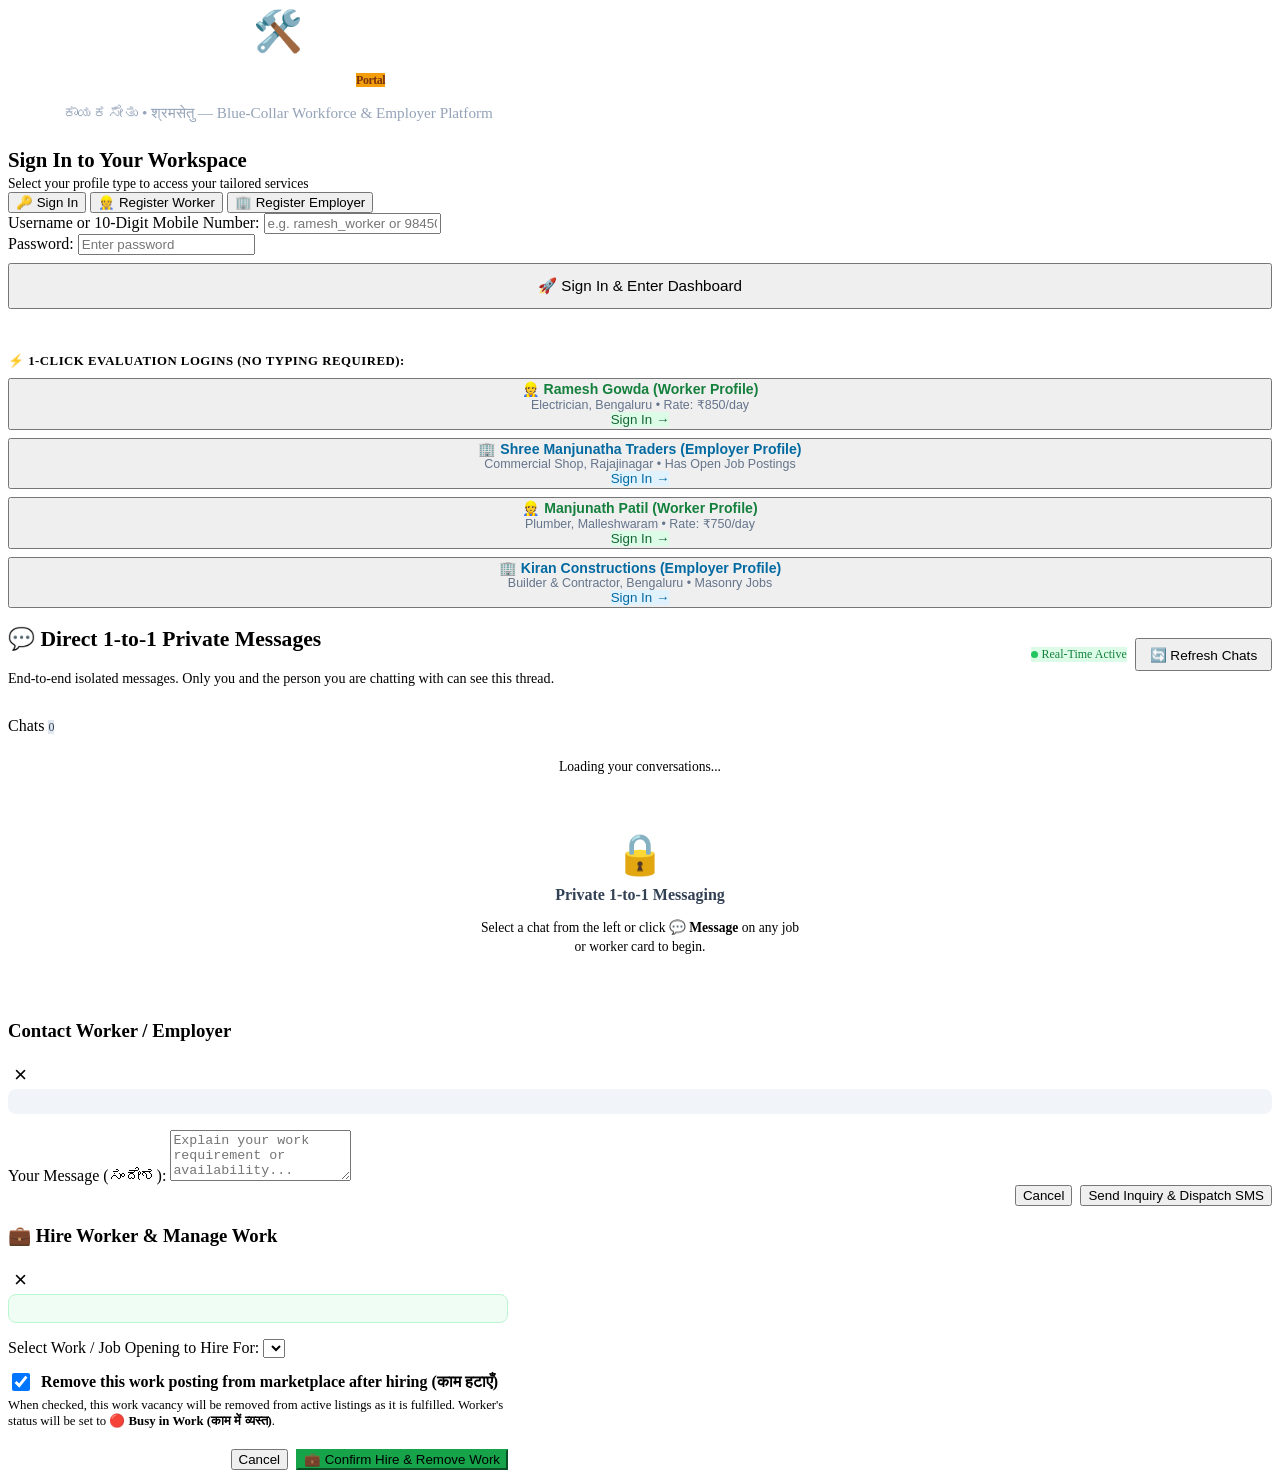
==== commit 020abbbd: "Add worker busy in work status, employer job removal upon hiring, and pure Hindi mode for IVR web si" ====
--- a/app/static/index.html
+++ b/app/static/index.html
@@ -142,26 +142,14 @@
                 </select>
               </div>
               <div class="form-group">
-                <label>Daily Wage Rate ₹ (ದಿನಗೂಲಿ):</label>
-                <input type="number" id="reg-w-rate" class="form-control" value="850" min="400" required>
-              </div>
-            </div>
-            <div class="form-row">
-              <div class="form-group">
                 <label>Experience (Years):</label>
                 <input type="number" id="reg-w-exp" class="form-control" value="3" min="0" max="35" required>
               </div>
-              <div class="form-group">
-                <label>City (ನಗರ):</label>
-                <select id="reg-w-city" class="form-control" required>
-                  <option value="Bengaluru">Bengaluru</option>
-                  <option value="Mysuru">Mysuru</option>
-                  <option value="Hubballi">Hubballi</option>
-                  <option value="Belagavi">Belagavi</option>
-                  <option value="Delhi">Delhi</option>
-                  <option value="Lucknow">Lucknow</option>
-                  <option value="Patna">Patna</option>
-                </select>
+            </div>
+            <div class="form-row">
+              <div class="form-group">
+                <label>City / Location (ನಗರ / ಸ್ಥಳ):</label>
+                <input type="text" id="reg-w-city" class="form-control" placeholder="Enter any city, town, or district (e.g. Bengaluru, Mysuru, Hassan...)" list="city-suggestions" required>
               </div>
             </div>
             <button type="submit" class="btn btn-primary" style="width:100%; margin-top:0.75rem; justify-content:center; padding:0.75rem;">
@@ -189,16 +177,8 @@
                 <input type="text" id="reg-e-phone" class="form-control" placeholder="9900112233" required>
               </div>
               <div class="form-group">
-                <label>City (ನಗರ):</label>
-                <select id="reg-e-city" class="form-control" required>
-                  <option value="Bengaluru">Bengaluru</option>
-                  <option value="Mysuru">Mysuru</option>
-                  <option value="Hubballi">Hubballi</option>
-                  <option value="Belagavi">Belagavi</option>
-                  <option value="Delhi">Delhi</option>
-                  <option value="Lucknow">Lucknow</option>
-                  <option value="Patna">Patna</option>
-                </select>
+                <label>City / Location (ನಗರ / ಸ್ಥಳ):</label>
+                <input type="text" id="reg-e-city" class="form-control" placeholder="Enter any city, town, or district" list="city-suggestions" required>
               </div>
             </div>
             <div class="form-row">
@@ -323,15 +303,7 @@
               <option value="Helper">Helper (ಕೂಲಿ ಕಾರ್ಮಿಕ)</option>
               <option value="Welder">Welder (ವೆಲ್ಡರ್)</option>
             </select>
-            <select id="filter-job-city" class="form-control" style="width:auto;" onchange="loadJobFeed()">
-              <option value="">All Cities (ಎಲ್ಲ ನಗರಗಳು)</option>
-              <option value="Bengaluru">Bengaluru</option>
-              <option value="Mysuru">Mysuru</option>
-              <option value="Hubballi">Hubballi</option>
-              <option value="Delhi">Delhi</option>
-              <option value="Lucknow">Lucknow</option>
-              <option value="Patna">Patna</option>
-            </select>
+            <input type="text" id="filter-job-city" class="form-control" placeholder="Search city / place..." list="city-suggestions" oninput="loadJobFeed()" style="width:180px;">
             <button class="btn btn-secondary" onclick="loadJobFeed()">🔄 Refresh</button>
           </div>
         </div>
@@ -358,15 +330,7 @@
               <option value="Helper">Helper</option>
               <option value="Welder">Welder</option>
             </select>
-            <select id="filter-worker-city" class="form-control" style="width:auto;" onchange="loadWorkerFeed()">
-              <option value="">All Cities</option>
-              <option value="Bengaluru">Bengaluru</option>
-              <option value="Mysuru">Mysuru</option>
-              <option value="Hubballi">Hubballi</option>
-              <option value="Delhi">Delhi</option>
-              <option value="Lucknow">Lucknow</option>
-              <option value="Patna">Patna</option>
-            </select>
+            <input type="text" id="filter-worker-city" class="form-control" placeholder="Search city / place..." list="city-suggestions" oninput="loadWorkerFeed()" style="width:180px;">
             <button class="btn btn-secondary" onclick="loadWorkerFeed()">🔄 Refresh</button>
           </div>
         </div>
@@ -439,18 +403,8 @@
                 </select>
               </div>
               <div class="form-group">
-                <label>City (ನಗರ / शहर):</label>
-                <select id="wage-city" class="form-control" required>
-                  <option value="Bengaluru">Bengaluru (Tier-1 / ಕರ್ನಾಟಕ)</option>
-                  <option value="Mysuru">Mysuru (Tier-2 / ಕರ್ನಾಟಕ)</option>
-                  <option value="Hubballi">Hubballi (Tier-2 / ಕರ್ನಾಟಕ)</option>
-                  <option value="Belagavi">Belagavi (Tier-2 / ಕರ್ನಾಟಕ)</option>
-                  <option value="Davanagere">Davanagere (Tier-3 / ಕರ್ನಾಟಕ)</option>
-                  <option value="Delhi">Delhi (Tier-1)</option>
-                  <option value="Lucknow">Lucknow (Tier-2)</option>
-                  <option value="Patna">Patna (Tier-2)</option>
-                  <option value="Jaipur">Jaipur (Tier-2)</option>
-                </select>
+                <label>City / Location (ನಗರ / शहर):</label>
+                <input type="text" id="wage-city" class="form-control" placeholder="Enter any city or town" list="city-suggestions" value="Bengaluru" required>
               </div>
             </div>
             <div class="form-row">
@@ -517,16 +471,8 @@
             </div>
             <div class="form-row">
               <div class="form-group">
-                <label>City (ನಗರ):</label>
-                <select id="job-city" class="form-control" required>
-                  <option value="Bengaluru">Bengaluru</option>
-                  <option value="Mysuru">Mysuru</option>
-                  <option value="Hubballi">Hubballi</option>
-                  <option value="Belagavi">Belagavi</option>
-                  <option value="Delhi">Delhi</option>
-                  <option value="Lucknow">Lucknow</option>
-                  <option value="Patna">Patna</option>
-                </select>
+                <label>City / Location (ನಗರ / ಸ್ಥಳ):</label>
+                <input type="text" id="job-city" class="form-control" placeholder="Enter any city, town, or location" list="city-suggestions" required>
               </div>
               <div class="form-group">
                 <label>Locality / Area (ಬಡಾವಣೆ/ಪ್ರದೇಶ):</label>
@@ -606,27 +552,28 @@
                 <span id="call-status-badge" style="background:#0284c7; padding:1px 6px; border-radius:4px; font-size:0.75rem;">Standby</span>
               </div>
               <div class="screen-body" id="screen-text">
-Voice IVR Gateway
+श्रमसेतु वॉयस हेल्पलाइन (हिन्दी)
 Twilio: +1 (737) 250-8034
-Press 📞 CALL or dial from any real mobile phone!
+कॉल शुरू करने के लिए 📞 CALL दबाएं
               </div>
               <div class="screen-input-bar">
-                <span style="margin-right:4px;">DTMF:</span>
-                <input type="text" id="phone-dial-input" placeholder="Press keypad digits (1, 2, 3)" style="background:transparent; border:none; color:#38bdf8; font-family:monospace; font-size:0.9rem; width:100%; outline:none;">
+                <span style="margin-right:4px;">DTMF / Voice:</span>
+                <input type="text" id="phone-dial-input" placeholder="कीपैड दबाएं या 🎙️ SPEAK पर क्लिक करें" style="background:transparent; border:none; color:#38bdf8; font-family:monospace; font-size:0.85rem; width:100%; outline:none;" onkeydown="if(event.key==='Enter')handleDialInputEnter()">
               </div>
             </div>
 
             <!-- Call / End Action Buttons -->
-            <div class="call-control-keys">
+            <div class="call-control-keys" style="display:grid; grid-template-columns: 1fr 1fr 1fr; gap:0.5rem;">
               <button class="key-call" id="btn-call" onclick="handlePhoneCallBtn()">📞 CALL</button>
+              <button class="key-voice" id="btn-voice-input" onclick="handlePhoneVoiceInput()" style="background:#0284c7; color:white; font-weight:700; border:none; border-radius:8px; padding:0.6rem 0.2rem; cursor:pointer; font-size:0.85rem;" title="Speak your response by voice in Hindi">🎙️ SPEAK</button>
               <button class="key-end" id="btn-end" onclick="handlePhoneEndBtn()">🔴 END</button>
             </div>
 
-            <!-- Numeric DTMF Keypad -->
+            <!-- Numeric DTMF Keypad (Hindi Mode for Web Simulator) -->
             <div class="phone-keypad">
-              <button class="keypad-btn" onclick="pressKey('1')">1 <span class="letters">Registration</span></button>
-              <button class="keypad-btn" onclick="pressKey('2')">2 <span class="letters">Find Jobs</span></button>
-              <button class="keypad-btn" onclick="pressKey('3')">3 <span class="letters">Fair Wage</span></button>
+              <button class="keypad-btn" onclick="pressKey('1')">1 <span class="letters">पंजीकरण</span></button>
+              <button class="keypad-btn" onclick="pressKey('2')">2 <span class="letters">नए काम</span></button>
+              <button class="keypad-btn" onclick="pressKey('3')">3 <span class="letters">मजदूरी दर</span></button>
               <button class="keypad-btn" onclick="pressKey('4')">4 <span class="letters">G H I</span></button>
               <button class="keypad-btn" onclick="pressKey('5')">5 <span class="letters">J K L</span></button>
               <button class="keypad-btn" onclick="pressKey('6')">6 <span class="letters">M N O</span></button>
@@ -788,6 +735,123 @@
       </div>
     </div>
 
+    <!-- Hire Worker Modal (For Employers to hire worker and remove work) -->
+    <div id="hire-modal" class="modal-overlay">
+      <div class="modal-content" style="max-width:500px;">
+        <div class="modal-header">
+          <h3 id="hire-modal-title">💼 Hire Worker & Manage Work</h3>
+          <button onclick="closeHireModal()" style="background:none; border:none; font-size:1.4rem; cursor:pointer;">&times;</button>
+        </div>
+        <div id="hire-modal-body">
+          <div id="hire-worker-summary" style="background:#f0fdf4; border:1px solid #bbf7d0; padding:0.85rem; border-radius:8px; margin-bottom:1rem; font-size:0.9rem;">
+            <!-- Dynamically populated -->
+          </div>
+          <div class="form-group">
+            <label>Select Work / Job Opening to Hire For:</label>
+            <select id="hire-job-select" class="form-control">
+              <!-- Populated with employer's open jobs -->
+            </select>
+          </div>
+          <div class="form-group" style="margin-top:0.75rem;">
+            <label style="display:flex; align-items:center; gap:0.5rem; cursor:pointer; font-weight:600;">
+              <input type="checkbox" id="hire-remove-job-checkbox" checked style="width:18px; height:18px;">
+              <span>Remove this work posting from marketplace after hiring (काम हटाएँ)</span>
+            </label>
+            <p style="font-size:0.8rem; color:var(--text-muted); margin-top:0.25rem;">
+              When checked, this work vacancy will be removed from active listings as it is fulfilled. Worker's status will be set to <strong>🔴 Busy in Work (काम में व्यस्त)</strong>.
+            </p>
+          </div>
+          <div style="display:flex; justify-content:flex-end; gap:0.5rem; margin-top:1.25rem;">
+            <button class="btn btn-secondary" onclick="closeHireModal()">Cancel</button>
+            <button class="btn btn-primary" style="background:#16a34a; border-color:#16a34a;" onclick="confirmHireWorker()">
+              💼 Confirm Hire & Remove Work
+            </button>
+          </div>
+        </div>
+      </div>
+    </div>
+
+  </div>
+
+  <datalist id="city-suggestions">
+    <option value="Bengaluru"></option>
+    <option value="Mysuru"></option>
+    <option value="Hubballi"></option>
+    <option value="Belagavi"></option>
+    <option value="Mangaluru"></option>
+    <option value="Kalaburagi"></option>
+    <option value="Davanagere"></option>
+    <option value="Ballari"></option>
+    <option value="Vijayapura"></option>
+    <option value="Shivamogga"></option>
+    <option value="Tumakuru"></option>
+    <option value="Raichur"></option>
+    <option value="Bidar"></option>
+    <option value="Hosapete"></option>
+    <option value="Gadag"></option>
+    <option value="Haveri"></option>
+    <option value="Hassan"></option>
+    <option value="Udupi"></option>
+    <option value="Mandya"></option>
+    <option value="Chikkamagaluru"></option>
+    <option value="Kolar"></option>
+    <option value="Chitradurga"></option>
+    <option value="Bagalkote"></option>
+    <option value="Koppal"></option>
+    <option value="Yadgir"></option>
+    <option value="Chamarajanagar"></option>
+    <option value="Ramanagara"></option>
+    <option value="Madikeri"></option>
+    <option value="Delhi"></option>
+    <option value="Lucknow"></option>
+    <option value="Kanpur"></option>
+    <option value="Patna"></option>
+    <option value="Jaipur"></option>
+    <option value="Varanasi"></option>
+    <option value="Indore"></option>
+    <option value="Bhopal"></option>
+    <option value="Ranchi"></option>
+    <option value="Agra"></option>
+    <option value="Mumbai"></option>
+    <option value="Pune"></option>
+    <option value="Hyderabad"></option>
+    <option value="Chennai"></option>
+    <option value="Kolkata"></option>
+  </datalist>
+
+  <!-- Quick Voice Input Modal for Phone Simulator -->
+  <div id="voice-input-modal" class="modal" style="display:none; position:fixed; z-index:9999; left:0; top:0; width:100%; height:100%; background:rgba(0,0,0,0.6); align-items:center; justify-content:center;">
+    <div class="modal-content" style="background:white; border-radius:12px; max-width:440px; width:92%; padding:1.25rem; box-shadow:0 20px 25px -5px rgba(0,0,0,0.2);">
+      <div style="display:flex; justify-content:space-between; align-items:center; margin-bottom:0.75rem;">
+        <h3 style="margin:0; font-size:1.15rem; display:flex; align-items:center; gap:0.5rem; color:#0369a1;">
+          🎙️ Voice Input (ಧ್ವನಿ / आवाज़)
+        </h3>
+        <button onclick="closeVoiceInputModal()" style="background:none; border:none; font-size:1.5rem; cursor:pointer; color:#64748b;">&times;</button>
+      </div>
+
+      <p id="voice-modal-desc" style="font-size:0.88rem; color:#475569; margin-bottom:1rem;">
+        Speak into your microphone or type what you would say:
+      </p>
+
+      <div style="display:flex; gap:0.5rem; margin-bottom:1rem;">
+        <input type="text" id="voice-modal-text" class="form-control" placeholder="e.g. Kannada, Plumber, Hassan..." onkeydown="if(event.key==='Enter')submitVoiceModalText()">
+        <button class="btn btn-primary" onclick="submitVoiceModalText()" style="white-space:nowrap;">Send Voice</button>
+      </div>
+
+      <div style="font-size:0.8rem; font-weight:700; color:#475569; margin-bottom:0.5rem;">Quick Spoken Options:</div>
+      <div id="voice-quick-presets" style="display:flex; flex-wrap:wrap; gap:0.4rem; margin-bottom:0.75rem;">
+        <!-- Rendered based on current IVR options -->
+      </div>
+
+      <div style="display:flex; justify-content:space-between; align-items:center; border-top:1px solid #e2e8f0; padding-top:0.75rem;">
+        <button id="btn-modal-mic" class="btn btn-secondary" onclick="retryWebSpeechFromModal()" style="font-size:0.82rem;">
+          🎙️ Record via Mic
+        </button>
+        <button class="btn btn-secondary" onclick="closeVoiceInputModal()" style="font-size:0.82rem;">
+          Close
+        </button>
+      </div>
+    </div>
   </div>
 
   <script src="/static/js/app.js"></script>
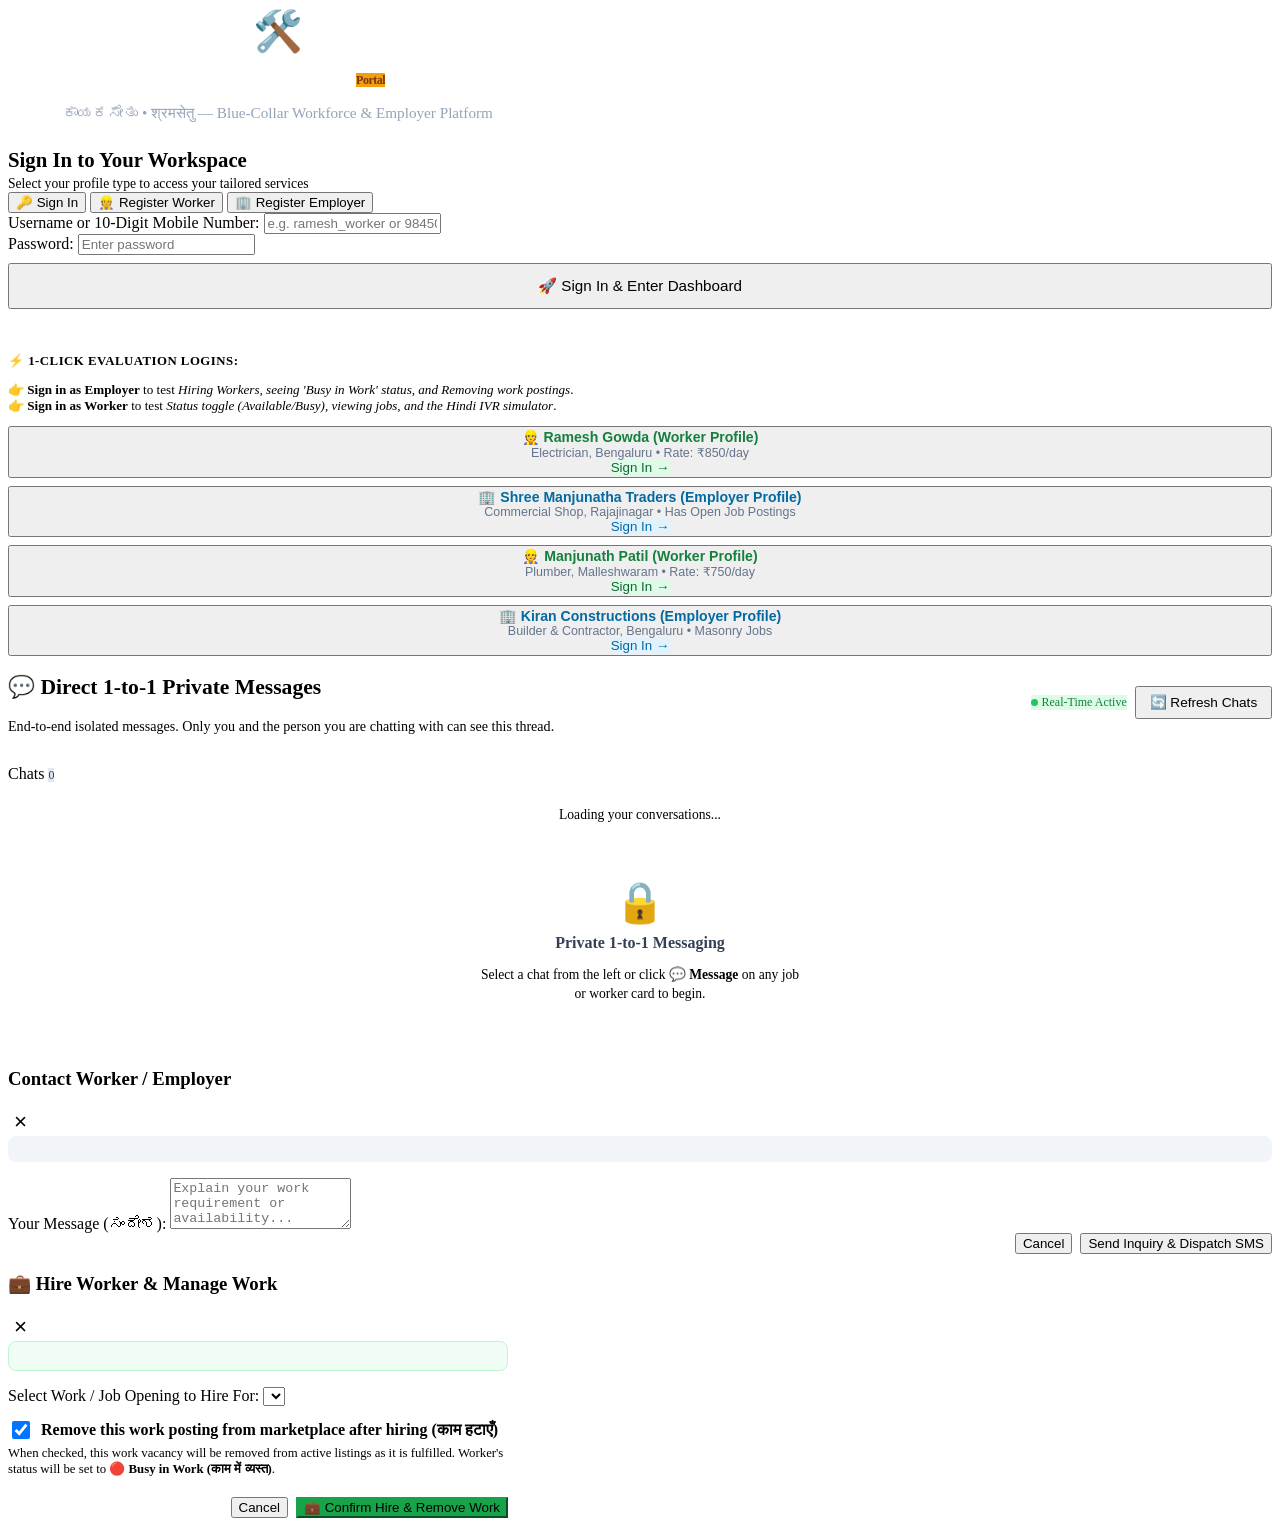
==== commit abd88589: "Enable work postings tab for employers, add remove work button in matcher, and add cache-buster" ====
--- a/app/static/index.html
+++ b/app/static/index.html
@@ -67,8 +67,12 @@
           <!-- 1-Click Instant Evaluation Logins -->
           <div style="margin-top:1.5rem; padding-top:1.25rem; border-top:1px dashed var(--border-color);">
             <div style="font-weight:700; font-size:0.8rem; color:var(--text-muted); margin-bottom:0.6rem; text-transform:uppercase; letter-spacing:0.5px;">
-              ⚡ 1-Click Evaluation Logins (No typing required):
-            </div>
+              ⚡ 1-Click Evaluation Logins:
+            </div>
+            <p style="font-size:0.82rem; color:var(--text-muted); margin-bottom:0.75rem;">
+              👉 <strong>Sign in as Employer</strong> to test <em>Hiring Workers, seeing 'Busy in Work' status, and Removing work postings</em>.<br>
+              👉 <strong>Sign in as Worker</strong> to test <em>Status toggle (Available/Busy), viewing jobs, and the Hindi IVR simulator</em>.
+            </p>
             <div style="display:flex; flex-direction:column; gap:0.5rem;">
               <button type="button" class="demo-pill-btn" onclick="directDemoLogin('ramesh_worker', 'password123')">
                 <div>
@@ -370,7 +374,12 @@
             <div id="match-query-note" style="font-size:0.82rem; color:var(--text-muted);">
               ⚡ Queries are scoped strictly to your account.
             </div>
-            <button class="btn btn-primary" onclick="runMatching()">⚡ Run Smart Match</button>
+            <div style="display:flex; gap:0.5rem; align-items:center;">
+              <button id="btn-remove-selected-job" class="btn btn-outline" style="color:#dc2626; border-color:#dc2626; display:none;" onclick="removeSelectedJobFromMatcher()">
+                🗑️ Remove Selected Work (ಕೆಲಸ ತೆಗೆದುಹಾಕಿ)
+              </button>
+              <button class="btn btn-primary" onclick="runMatching()">⚡ Run Smart Match</button>
+            </div>
           </div>
         </div>
         <div id="match-results-container">
@@ -854,6 +863,6 @@
     </div>
   </div>
 
-  <script src="/static/js/app.js"></script>
+  <script src="/static/js/app.js?v=2.1"></script>
 </body>
 </html>
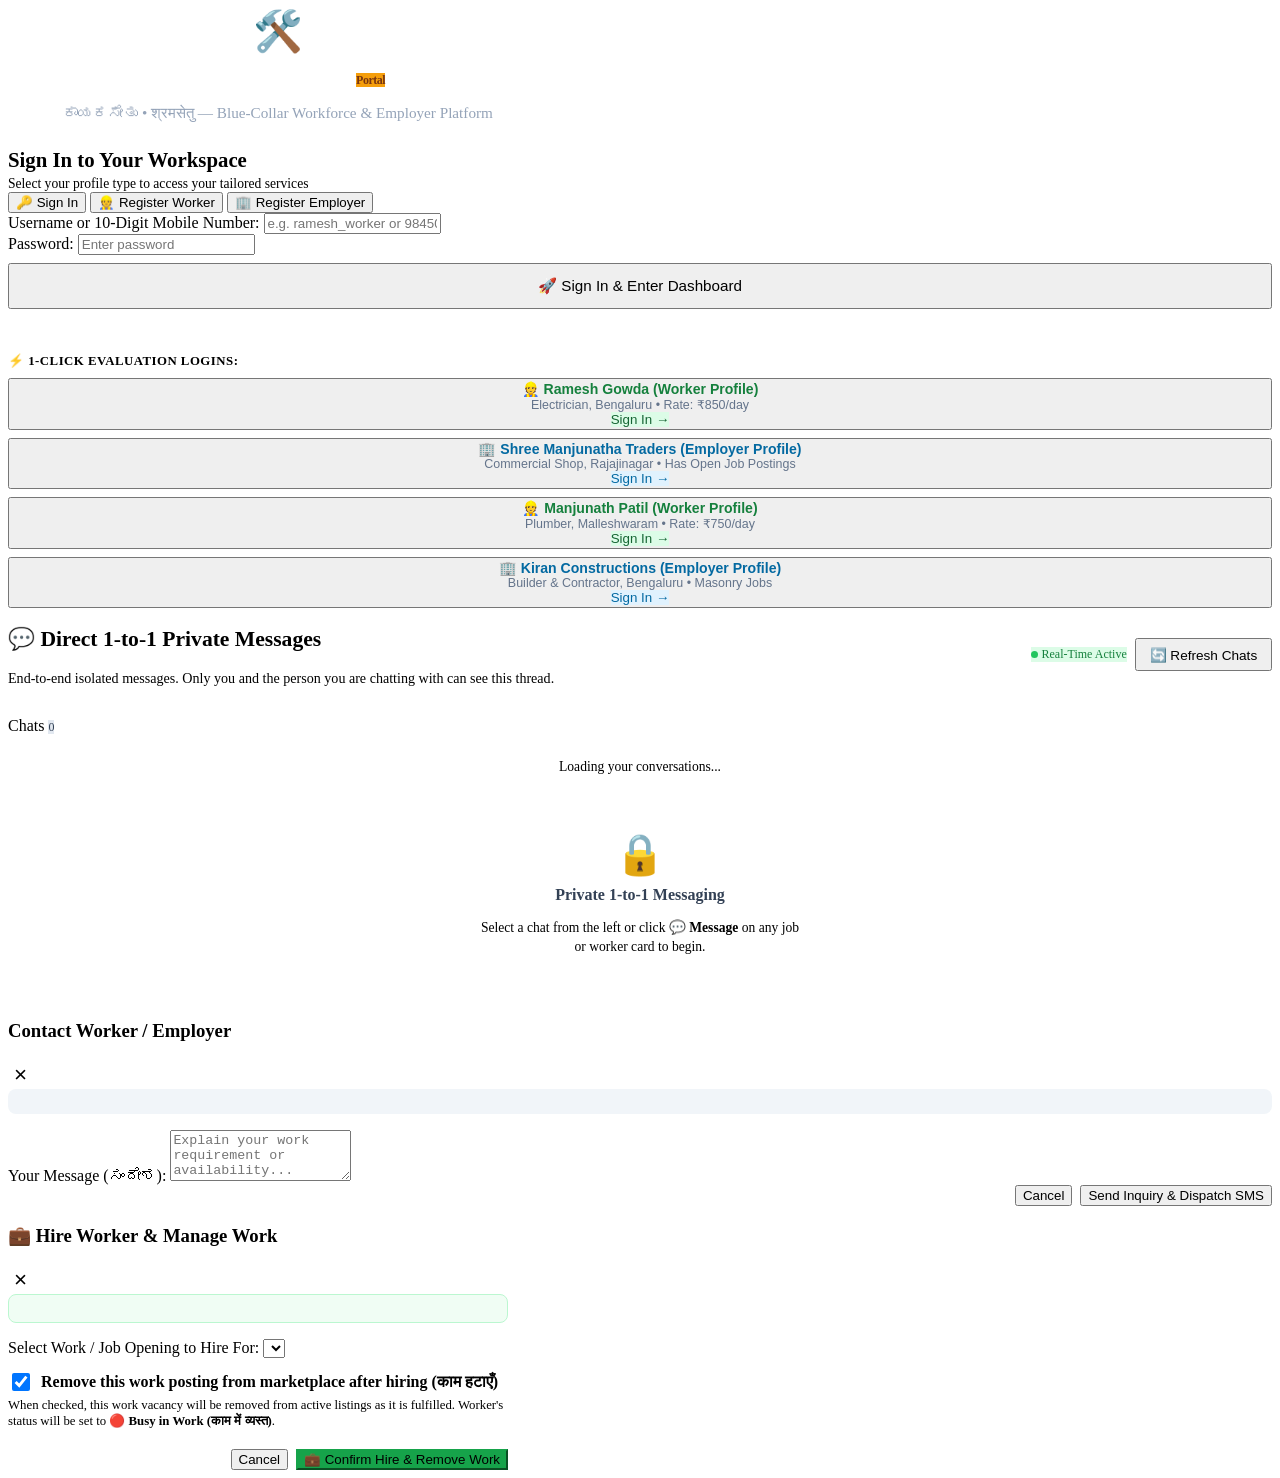
==== commit 2a94025b: "Show employer only their own postings, remove test instructions from login page, and add text input " ====
--- a/app/static/index.html
+++ b/app/static/index.html
@@ -69,10 +69,6 @@
             <div style="font-weight:700; font-size:0.8rem; color:var(--text-muted); margin-bottom:0.6rem; text-transform:uppercase; letter-spacing:0.5px;">
               ⚡ 1-Click Evaluation Logins:
             </div>
-            <p style="font-size:0.82rem; color:var(--text-muted); margin-bottom:0.75rem;">
-              👉 <strong>Sign in as Employer</strong> to test <em>Hiring Workers, seeing 'Busy in Work' status, and Removing work postings</em>.<br>
-              👉 <strong>Sign in as Worker</strong> to test <em>Status toggle (Available/Busy), viewing jobs, and the Hindi IVR simulator</em>.
-            </p>
             <div style="display:flex; flex-direction:column; gap:0.5rem;">
               <button type="button" class="demo-pill-btn" onclick="directDemoLogin('ramesh_worker', 'password123')">
                 <div>
@@ -288,6 +284,24 @@
 
     <!-- Main Content Area -->
     <main class="content-area">
+
+      <!-- Worker Live Availability Banner (Only shown when logged in as Worker) -->
+      <div id="worker-availability-banner" style="display:none; background:#ffffff; border:2px solid #22c55e; border-radius:12px; padding:1.2rem 1.5rem; margin-bottom:1.5rem; box-shadow:0 4px 6px -1px rgba(0,0,0,0.05); align-items:center; justify-content:space-between; flex-wrap:wrap; gap:1rem;">
+        <div>
+          <div style="font-size:0.75rem; font-weight:800; color:#15803d; text-transform:uppercase; letter-spacing:0.06em;">
+            👷 Worker Availability Control (ನಿಮ್ಮ ಕೆಲಸದ ಲಭ್ಯತೆ / आपकी उपलब्धता स्थिति)
+          </div>
+          <div id="worker-banner-status-text" style="font-size:1.15rem; font-weight:800; margin-top:0.3rem;">
+            Loading your status...
+          </div>
+          <div style="font-size:0.85rem; color:var(--text-muted); margin-top:0.25rem;">
+            Only you can mark yourself Busy in Work or Available. Employers cannot alter your availability.
+          </div>
+        </div>
+        <div id="worker-banner-actions" style="display:flex; gap:0.6rem; align-items:center;">
+          <!-- Action button rendered dynamically -->
+        </div>
+      </div>
 
       <!-- 1. JOB FEED TAB (Worker Profile Only) -->
       <div id="tab-jobs" class="tab-pane active">
@@ -568,6 +582,17 @@
               <div class="screen-input-bar">
                 <span style="margin-right:4px;">DTMF / Voice:</span>
                 <input type="text" id="phone-dial-input" placeholder="कीपैड दबाएं या 🎙️ SPEAK पर क्लिक करें" style="background:transparent; border:none; color:#38bdf8; font-family:monospace; font-size:0.85rem; width:100%; outline:none;" onkeydown="if(event.key==='Enter')handleDialInputEnter()">
+              </div>
+
+              <!-- Dedicated Interactive Location Input Bar (Visible during Location Step) -->
+              <div id="phone-location-input-container" style="display:none; margin:0.4rem 0.6rem 0.5rem; background:#0f172a; padding:0.5rem 0.65rem; border-radius:6px; border:1px solid #38bdf8;">
+                <div style="font-size:0.75rem; color:#38bdf8; font-weight:700; margin-bottom:0.3rem;">
+                  📍 शहर का नाम टाइप करें (Type Location):
+                </div>
+                <div style="display:flex; gap:0.35rem;">
+                  <input type="text" id="phone-location-text" placeholder="उदा: Bengaluru, Hassan, Delhi..." style="flex:1; padding:0.35rem 0.5rem; border-radius:4px; border:none; font-size:0.82rem; color:#0f172a; outline:none;" onkeydown="if(event.key==='Enter')submitLocationText()">
+                  <button type="button" onclick="submitLocationText()" style="font-size:0.78rem; padding:0.35rem 0.65rem; background:#38bdf8; color:#0f172a; font-weight:700; border:none; border-radius:4px; cursor:pointer; white-space:nowrap;">दर्ज करें (Submit)</button>
+                </div>
               </div>
             </div>
 
@@ -863,6 +888,6 @@
     </div>
   </div>
 
-  <script src="/static/js/app.js?v=2.1"></script>
+  <script src="/static/js/app.js?v=2.3"></script>
 </body>
 </html>
